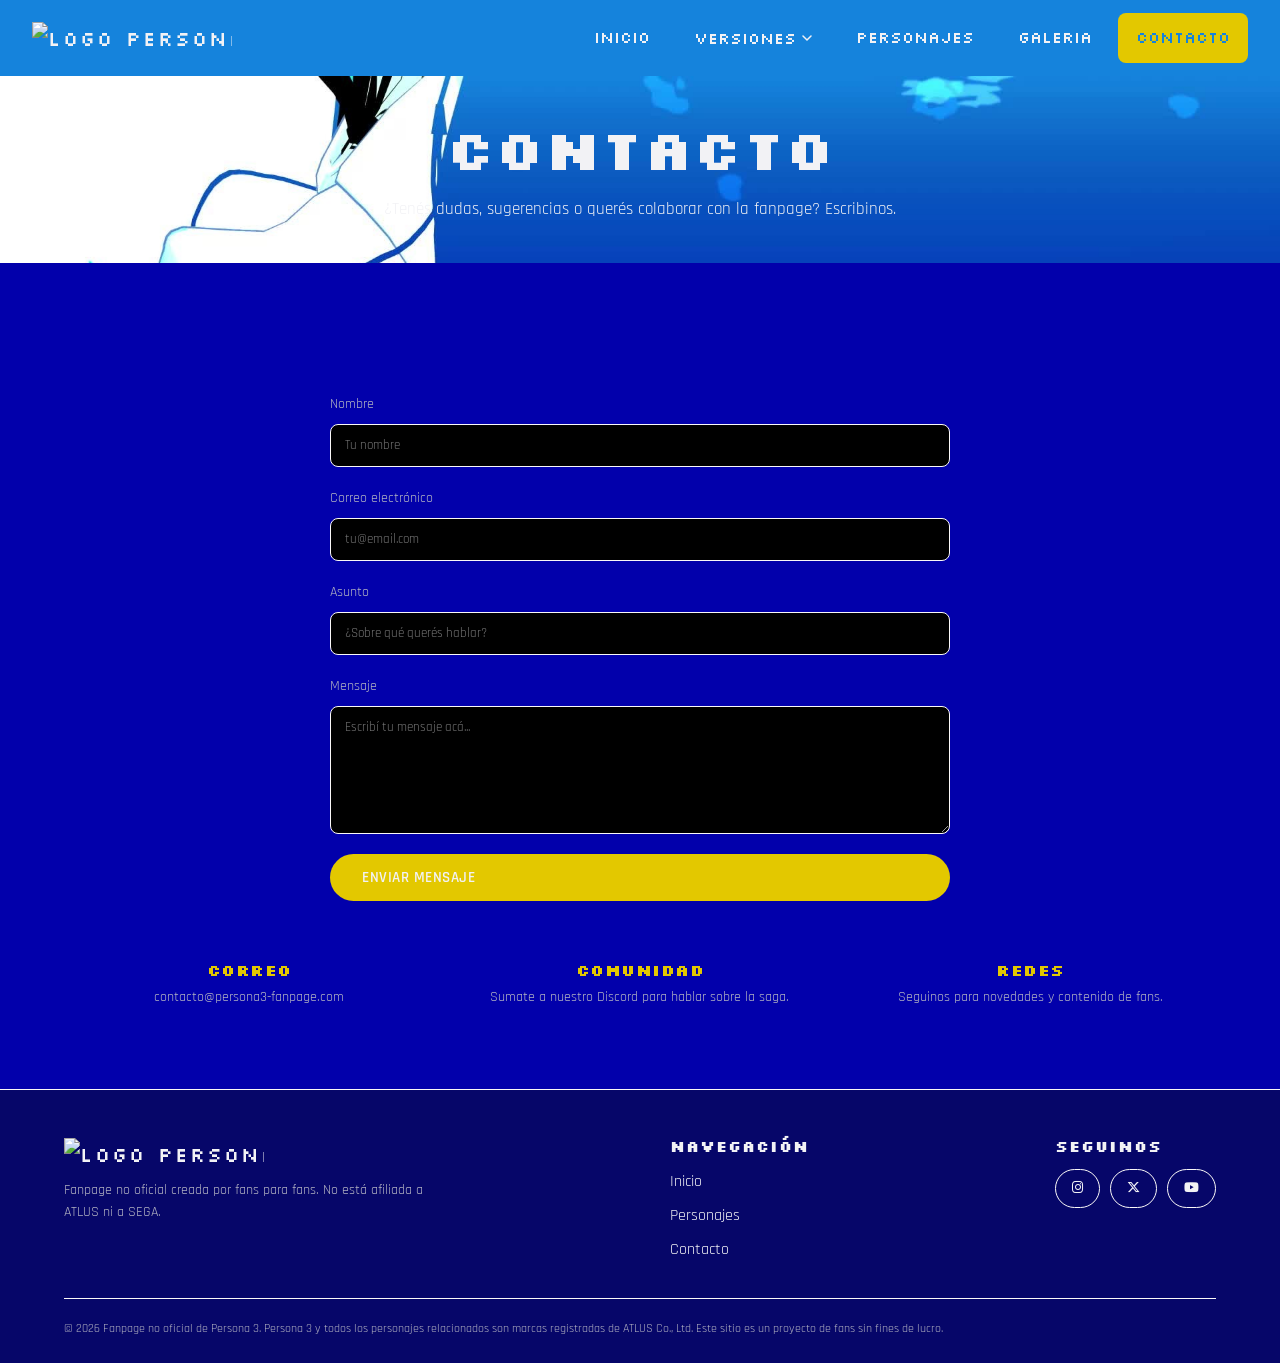
==== contacto.html @ 81805123 "Add files via upload" ====
<!DOCTYPE html>
<html lang="es">
<head>
  <meta charset="UTF-8" />
  <meta name="viewport" content="width=device-width, initial-scale=1.0" />
  <title>Contacto | Persona 3</title>
  <meta name="description" content="Ponete en contacto con el equipo de esta fanpage de Persona 3." />

  <link rel="preconnect" href="https://fonts.googleapis.com">
<link rel="preconnect" href="https://fonts.gstatic.com" crossorigin>
<link href="https://fonts.googleapis.com/css2?family=Silkscreen:wght@400;700&display=swap" rel="stylesheet">

<link rel="preconnect" href="https://fonts.googleapis.com">
<link rel="preconnect" href="https://fonts.gstatic.com" crossorigin>
<link href="https://fonts.googleapis.com/css2?family=Rajdhani:wght@300;400;500;600;700&family=Roboto:ital,wght@0,217;1,217&display=swap" rel="stylesheet">

<link rel="stylesheet" href="https://cdnjs.cloudflare.com/ajax/libs/font-awesome/6.5.1/css/all.min.css">

  <link rel="stylesheet" href="css/style.css" />
</head>
<body>

  <!-- ======================= HEADER ======================= -->
  <header class="site-header">
    <div class="contenedor header-inner">
      <a href="index.html" class="logo"><img src="CSS/img/P3LOGO-header.webp" alt="Logo Persona 3" class="header-logo"></a>

      <nav class="main-nav" id="main-nav">
        <ul>
          <li><a href="index.html" class="nav-link">Inicio</a></li>
          <li class="nav-item--dropdown">
            <button class="dropdown-toggle" aria-expanded="false" aria-controls="menu-versiones">
              Versiones
              <svg class="chevron" viewBox="0 0 10 6" fill="none" xmlns="http://www.w3.org/2000/svg">
                <path d="M1 1L5 5L9 1" stroke="currentColor" stroke-width="1.5" stroke-linecap="round" />
              </svg>
            </button>
            <ul class="dropdown-menu" id="menu-versiones">
              <li><a href="versiones/persona-3.html">Persona 3</a></li>
              <li><a href="versiones/persona-3-fes.html">Persona 3 FES</a></li>
              <li><a href="versiones/persona-3-portable.html">Persona 3 Portable</a></li>
              <li><a href="versiones/persona-3-reload.html">Persona 3 Reload</a></li>
            </ul>
          </li>
          <li><a href="personajes.html" class="nav-link">Personajes</a></li>
          <li><a href="galeria.html" class="nav-link">Galeria</a></li>
          <li><a href="contacto.html" class="nav-link activo">Contacto</a></li>
        </ul>
      </nav>

      <button class="menu-toggle" id="menu-toggle" aria-label="Abrir menú" aria-expanded="false">
        <span></span><span></span><span></span>
      </button>
    </div>
  </header>

  <main>
    <!-- ======================= HERO CHICO ======================= -->
    <section class="hero hero--chica">
      <div class="hero-contenido">
        <h1 class="hero-logo" style="font-size: clamp(2rem, 6vw, 3.5rem);">CONTACTO</h1>
        <p class="hero-tagline">¿Tenés dudas, sugerencias o querés colaborar con la fanpage? Escribinos.</p>
      </div>
    </section>

    <!-- ======================= FORMULARIO ======================= -->
    <section class="seccion">
      <div class="contenedor">

        <!--
          Este formulario todavía no envía datos a ningún servidor.
          Para que funcione, agregá un atributo "action" con la URL
          de tu backend o de un servicio como Formspree, y el
          atributo "method" (por ejemplo method="POST").
        -->
        <form class="formulario-contacto" action="#" method="POST">
          <div class="campo">
            <label for="nombre">Nombre</label>
            <input type="text" id="nombre" name="nombre" placeholder="Tu nombre" required />
          </div>

          <div class="campo">
            <label for="email">Correo electrónico</label>
            <input type="email" id="email" name="email" placeholder="tu@email.com" required />
          </div>

          <div class="campo">
            <label for="asunto">Asunto</label>
            <input type="text" id="asunto" name="asunto" placeholder="¿Sobre qué querés hablar?" />
          </div>

          <div class="campo">
            <label for="mensaje">Mensaje</label>
            <textarea id="mensaje" name="mensaje" rows="6" placeholder="Escribí tu mensaje acá..." required></textarea>
          </div>

          <button type="submit" class="boton boton--dorado">Enviar mensaje</button>
        </form>

        <!-- Info de contacto adicional -->
        <div class="info-contacto">
          <div class="item">
            <h4>Correo</h4>
            <p>contacto@persona3-fanpage.com</p>
          </div>
          <div class="item">
            <h4>Comunidad</h4>
            <p>Sumate a nuestro Discord para hablar sobre la saga.</p>
          </div>
          <div class="item">
            <h4>Redes</h4>
            <p>Seguinos para novedades y contenido de fans.</p>
          </div>
        </div>

      </div>
    </section>
  </main>

  <!-- ======================= FOOTER ======================= -->
 <footer class="site-footer">
    <div class="contenedor">
      <div class="footer-top">
        <div class="footer-marca">
          <a href="index.html" class="logo"><img src="CSS/img/P3LOGO-header.webp" alt="Logo Persona 3" class="header-logo"></a>
          <p>
            Fanpage no oficial creada por fans para fans. No está afiliada
            a ATLUS ni a SEGA.
          </p>
        </div>

        <div class="footer-links">
          <h4>Navegación</h4>
          <ul>
            <li><a href="index.html">Inicio</a></li>
            <li><a href="personajes.html">Personajes</a></li>
            <li><a href="contacto.html">Contacto</a></li>
          </ul>
        </div>

        <div class="footer-redes">
          <h4>Seguinos</h4>
          <!-- Logos de redes: reemplazar los textos por íconos/logos reales -->
          <div class="redes-lista">
            <a href="https://www.instagram.com/atlus_west/?hl=es" target="_blank" aria-label="Instagram"><i class="fa-brands fa-instagram"></i></a>
            <a href="https://x.com/Atlus_West" target="_blank" aria-label="X (Twitter)"><i class="fa-brands fa-x-twitter"></i></a>
            <a href="https://www.youtube.com/atlus" target="_blank" aria-label="YouTube"><i class="fa-brands fa-youtube"></i></a>
          </div>
        </div>
      </div>

      <p class="footer-legales">
        © 2026 Fanpage no oficial de Persona 3. Persona 3 y todos los
        personajes relacionados son marcas registradas de ATLUS Co., Ltd.
        Este sitio es un proyecto de fans sin fines de lucro.
      </p>
    </div>
  </footer>

  <script src="js/main.js"></script>
</body>
</html>
---- css/style.css ----
/* ============================================================
   PERSONA 3 - FANPAGE
   Hoja de estilos principal
   ------------------------------------------------------------
   Paleta de marca (tomada de los wireframes / normas del CEO):
   - Azul noche  -> fondo del header y detalles oscuros
   - Azul cielo  -> acentos, links activos
   - Dorado      -> color insignia de la saga (Velvet Room / Luna llena)
   ============================================================ */
 
/* ---------- 1. Variables globales (tokens de marca) ---------- */
:root {
  /* Colores de marca */
  --color-azul-noche: #060669;
  --color-azul: #1ba1e2;
  --color-dorado: #e3c800;
  --color-dorado-oscuro: #b09500;
 
  /* Colores base del sitio */
  --color-fondo: #0200ab;
  --color-fondo-alt: #060669;
  --color-superficie: #000000;
  --color-borde: #faf8f8;
  --color-header: #1583dc;
 
  /* Textos */
  --color-texto: #f2f2f5;
  --color-texto-tenue: #b3b3c2;
 
  /* Tipografía */
  --fuente-titulos: 'Silkscreen', sans-serif;
  --fuente-texto: 'Rajdhani', sans-serif;
 
  /* Layout */
  /* Antes era un valor fijo (1080px), así que en pantallas grandes (1080p, 4K, etc.)
     el contenido quedaba centrado con muchísimo espacio vacío a los costados.
     Ahora es fluido: crece con el viewport hasta un techo generoso, y en
     pantallas chicas ocupa prácticamente todo el ancho disponible. */
  --ancho-maximo: min(95vw, 1600px);
  --radio-borde: 5px;
  --transicion: 0.25s ease;
  --sombra: 0 10px 30px rgba(0, 0, 0, 0.45);
 
  /* Ancho fijo de la columna celeste en .detalle-version / .detalle-personajes.
     La columna dorada es "1fr" (ocupa lo que sobra), así que tocando SOLO
     este valor, la dorada se reacomoda sola del otro lado. */
  --ancho-panel-lateral: 380px;
 
  /* Alto del header, usado para separar el contenido */
  --alto-header: 76px;
}
 
/* ---------- 2. Reset básico ---------- */
* {
  margin: 0;
  padding: 0;
  box-sizing: border-box;
}
 
html {
  scroll-behavior: smooth;
}
 
body {
  background-color: var(--color-fondo);
  color: var(--color-texto);
  font-family: var(--fuente-texto);
  line-height: 1.6;
  padding-top: var(--alto-header); /* deja espacio para el header fijo */
  overflow-x: hidden;
}
 
img {
  max-width: 100%;
  display: block;
}
 
a {
  color: inherit;
  text-decoration: none;
}
 
ul {
  list-style: none;
}
 
button {
  font-family: inherit;
  cursor: pointer;
  border: none;
  background: none;
  color: inherit;
}
 
h1, h2, h3, h4 {
  font-family: var(--fuente-titulos);
  letter-spacing: 0.5px;
  line-height: 1.15;
}
 
.contenedor {
  width: 100%;
  max-width: var(--ancho-maximo);
  margin: 0 auto;
  /* Padding lateral chico y apenas creciente, solo para que el texto no
     pegue contra el borde en mobile; el ancho lo maneja --ancho-maximo */
  padding: 0 clamp(12px, 2.5vw, 32px);
}
 
/* Título dorado reutilizable para encabezados de sección */
.titulo-seccion {
  font-size: clamp(1.8rem, 4vw, 100%);
  font-weight: 100;
  color: var(--color-dorado);
  text-transform: uppercase;
  text-align: center;
  margin-bottom: 12px;
}
 
.subtitulo-seccion {
  text-align: center;
  font-family: var(--fuente-texto);
  color: var(--color-texto-tenue);
  max-width: 620px;
  margin: 0 auto 48px;
}
 
.seccion {
  padding: 80px 0;
}
 
.seccion--alterna {
  background-color: var();
}
 
/* Botones */
.boton {
  display: inline-flex;
  align-items: center;
  gap: 8px;
  padding: 14px 32px;
  border-radius: 999px;
  font-weight: 600;
  font-size: 0.95rem;
  text-transform: uppercase;
  letter-spacing: 0.5px;
  transition: transform var(--transicion), box-shadow var(--transicion);
}
 
.boton--dorado {
  background-color: var(--color-dorado);
}
 
.boton--contorno {
 
  color: var(--color-texto);
}
 
.boton:hover {
  transform: scale(1.10);
 
}
 
/* ============================================================
   3. HEADER / NAVEGACIÓN
   ============================================================ */
.site-header {
  position: fixed;
  top: 0;
  left: 0;
  width: 100%;
  height: var(--alto-header);
  z-index: 1000;
  background-color: var(--color-header);
}
 
.header-inner {
  font-family: var(--fuente-titulos);
  height: 100%;
  display: flex;
  align-items: center;
  justify-content: space-between;
  max-width: 100%;
}
 
.logo{
  width: 200PX;
  min-width: 0; /* evita que la imagen del logo desborde el header flex */
  flex-shrink: 0;
}
 
 
.logo {
  font-family: var(--fuente-titulos);
  font-size: 20px;
  letter-spacing: 2px;
  color: var(--color-texto);
  white-space: nowrap;
}
 
/* La imagen del logo (header y footer) no tenía ningún tamaño propio:
   sin esto, el navegador la muestra a su tamaño real (mucho más ancha
   que 200px) y desborda la página en mobile. */
.header-logo {
  display: block;
  width: 100%;
  height: auto;
  max-height: calc(var(--alto-header) - 20px);
}
 
.logo span {
  color: var(--color-dorado);
}
 
/* --- Menú de navegación --- */
.main-nav {
  display: flex;
}
 
.main-nav > ul {
  display: flex;
  align-items: center;
  gap: 8px;
}
 
.nav-link {
  display: block;
  padding: 12px 18px;
  font-weight: 500;
  border-radius: 8px;
  transition: color var(--transicion), background var(--transicion);
}
 
.nav-link:hover,
.nav-link.activo {
  color: var(--color-dorado);
}
 
.nav-link.activo {
  background: var(--color-dorado);
  color: var(--color-header);
}
 
/* --- Dropdown "Versiones" --- */
.nav-item--dropdown {
  position: relative;
}
 
.dropdown-toggle {
  display: flex;
  align-items: center;
  gap: 6px;
  padding: 12px 18px;
  font-weight: 500;
  font-size: 1rem;
  border-radius: 8px;
  transition: color var(--transicion);
}
 
.dropdown-toggle:hover {
  color: var(--color-dorado);
}
 
.dropdown-toggle .chevron {
  width: 10px;
  height: 10px;
  transition: transform var(--transicion);
}
 
 
.nav-item--dropdown.abierto .dropdown-toggle .chevron {
  transform: rotate(180deg);
}
 
.dropdown-menu {
  position: absolute;
  top: calc(100% + 10px);
  left: 0;
  min-width: 290px;
  background-color: var(--color-header);
  border: 1px solid var(--color-borde);
  border-radius: var(--radio-borde);
  box-shadow: var(--sombra);
  padding: 8px;
 
  /* Oculto por defecto */
  opacity: 0;
  visibility: hidden;
  transform: translateY(-8px);
  transition: opacity var(--transicion), transform var(--transicion), visibility var(--transicion);
}
 
.nav-item--dropdown.abierto .dropdown-menu {
  opacity: 1;
  visibility: visible;
  transform: translateY(0);
}
 
.dropdown-menu li a {
  display: block;
  padding: 10px 14px;
  border-radius: 8px;
  font-size: 0.95rem;
  color: var(--color-texto);
  transition: background var(--transicion), color var(--transicion);
}
 
.dropdown-menu li a:hover {
  background: var(--color-dorado);
  color: var(--color-azul);
}
 
/* 2. Estado al pasar el cursor (Hover) */
.nav-item--dropdown:hover .dropdown-menu {
  opacity: 1;
  visibility: visible;
  transform: translateY(0);
}
 
.nav-item--dropdown:hover .chevron {
  transform: rotate(180deg);
}
 
/* --- Botón hamburguesa (mobile) --- */
.menu-toggle {
  display: none;
  flex-direction: column;
  gap: 5px;
  padding: 8px;
}
 
.menu-toggle span {
  width: 26px;
  height: 2px;
  background: var(--color-texto);
  transition: transform var(--transicion), opacity var(--transicion);
}
 
.menu-toggle.abierto span:nth-child(1) {
  transform: translateY(7px) rotate(45deg);
}
.menu-toggle.abierto span:nth-child(2) {
  opacity: 0;
}
.menu-toggle.abierto span:nth-child(3) {
  transform: translateY(-7px) rotate(-45deg);
}
 
/* ============================================================
   4. HERO (banner principal con imagen de fondo)
   ============================================================ */
.hero {
  position: relative;
  min-height: 75vh;
  display: flex;
  align-items: center;
  justify-content: center;
  text-align: center;
  overflow: hidden;
  background-image: url("img/heroo.jpg");
  background-repeat: no-repeat;
  background-size:cover;
  margin-bottom: 50PX;
}
 
/* Textura sutil para simular una imagen de fondo sin usar ninguna imagen real */
.hero::before {
  content: "";
  position: absolute;
  inset: 0;
  
}.hero-contenido { display: flex; flex-direction: column; align-items: center; gap: 1rem; }
.hero-logo { max-width: min(420px, 80vw); margin: 0 auto; }
.hero-tagline {
  max-width: 560px;
  color: var(--texto-tenue);
  font-size: 1.05rem;
}
 
.hero-contenido {
  position: relative;
  z-index: 1;
  padding: 40px 20px;
}
 
.hero-logo {
  max-width: 500px; /* Cambia este valor para aumentar o reducir el tamaño */
  width: 100%;       /* Permite que sea adaptable en pantallas pequeñas */
  height: auto;      /* Conserva la proporción de la imagen sin deformarla */
  display: block;
  margin: 0 auto;
}
 
.hero-logo-p3{
  max-width: 500px; /* Cambia este valor para aumentar o reducir el tamaño */
  width: 100%;       /* Permite que sea adaptable en pantallas pequeñas */
  height: auto;      /* Conserva la proporción de la imagen sin deformarla */
  display: block;
  margin: 0 auto;
}
 
.hero-logo-portable{
  max-width: 500px; /* Cambia este valor para aumentar o reducir el tamaño */
  width: 100%;       /* Permite que sea adaptable en pantallas pequeñas */
  height: auto;      /* Conserva la proporción de la imagen sin deformarla */
  display: block;
  margin: 0 auto;
}
 
.hero-logo-reload{
  max-width: 350px; /* Cambia este valor para aumentar o reducir el tamaño */
  width: 100%;       /* Permite que sea adaptable en pantallas pequeñas */
  height: auto;      /* Conserva la proporción de la imagen sin deformarla */
  display: block;
  margin: 0 auto;
}
 
.hero--chica {
  min-height: 0vh;
}
 
/* ============================================================
   5. SECCIÓN DE BIENVENIDA (índice) - imagen + texto + collage
   ============================================================ */
/* Layout Principal (Texto a la izquierda, Imágenes a la derecha) */
/*Para que las dos filas (Texto-Galería y Galería-Texto) mantengan dimensiones idénticas en ambas columnas sin importar la posición, el problema principal radica en el alineamiento vertical (align-items: center) y en el comportamiento del grid cuando los elementos cambian de orden.   Para solucionarlo, debes establecer que ambas columnas ocupen el mismo ancho en escritorio (1fr 1fr), igualar la altura de las cajas y forzar a que cada grilla de imágenes mantenga la misma proporción fija.1. CSS AjustadoAplica estos ajustes en tu archivo CSS:CSS/* Layout Principal */
p{
  font-size: 20px;
}
.tituloindex{
  font-size: 60px;
  color: var(--color-azul);
}
.mosaico-layout {
  display: grid;
  grid-template-columns: 1fr;
  gap: 50px 40px; /* Separación vertical entre bloques y horizontal entre columnas */
  align-items: stretch; /* Estira las cajas para que tengan exactamente la misma altura */
  margin-top: 50px;
  margin-bottom: 50px;
}
 
/* Hasta 1023px el layout es de una sola columna (ver abajo), así que
   el orden del DOM es el orden visual. En el HTML el orden es
   texto1, imágenes1, imágenes2, texto2 (así arma el zigzag de
   escritorio con el auto-placement de la grilla), pero en columna
   eso deja los dos bloques de imágenes juntos, lejos de "texto2".
   Acá se reordena para que cada imagen quede debajo de su propio
   texto: texto1, imágenes1, texto2, imágenes2. */
@media (max-width: 1023px) {
  .mosaico-layout > div:nth-child(1) { order: 1; }
  .mosaico-layout > div:nth-child(2) { order: 2; }
  .mosaico-layout > div:nth-child(3) { order: 4; }
  .mosaico-layout > div:nth-child(4) { order: 3; }
}
 
/* En monitores de escritorio ambas columnas deben medir exactamente lo mismo (1fr 1fr) */
@media (min-width: 1024px) {
  .mosaico-layout {
    grid-template-columns: 1fr 1fr;
  }
}
 
/* Bloque de Texto */
.bloque-texto {
  background-color: var(--color-header);
  padding: 2.5rem;
  border-radius: var(--radio-borde);
  display: flex;
  flex-direction: column;
  justify-content: center; /* Centra el contenido internamente si sobra espacio vertical */
  height: 100%;            /* Iguala la altura al contenedor hermano */
  box-sizing: border-box;
  
}
 
.bloque-texto h3 {
  font-family: var(--fuente-titulos);
  color: var(--color-texto);
  margin-bottom: 1.5rem;
  font-size: 1.4rem;
}
p{
  font-size: 20px;
  font-weight: 400;
}
 
/* Disposición Uniforme para las Grillas de Imágenes */
.mosaico-imagenes {
  display: grid;
  grid-template-columns: repeat(2, 1fr);
  gap: 30px;
  align-content: auto; /* Mantiene la grilla de fotos compacta y alineada */
  width: 100%;
}
 
.marco-offset {
  position: relative;
  border-radius: var(--radio-borde);
  width: 100%;
}
 
/* Pseudo-elemento dorado detrás de la imagen */
.marco-offset::before {
  content: "";
  position: absolute;
  inset: 0;
  background: var(--color-dorado);
  border-radius: 5px;
  transform: translate(14px, 14px);
  transition: transform var(--transicion, 0.3s ease-in-out);
  z-index: 0;
}
 
.marco-offset img {
  position: relative;
  z-index: 1;
  width: 100%;
  height: 100%;
  aspect-ratio: 16 / 9; /* Asegura proporción constante en todas las imágenes */
  object-fit: cover;
  border-radius: 5px;
  display: block;
  transition: transform var(--transicion, 0.3s ease-in-out);
}
 
/* Posicionamiento de la 3ra imagen en el mosaico */
@media (min-width: 480px) {
  .marco-offset.imagen-desplazada {
    grid-column: 2;
    grid-row: 1 / span 2;
    align-self: center;
  }
}
 
/* Posicionamiento invertido: Foto alta a la izquierda (Columna 1) */
@media (min-width: 480px) {
  .marco-offset.imagen-desplazada-izquierda {
    grid-column: 1;          /* Forzada a la columna izquierda */
    grid-row: 1 / span 2;     /* Ocupa las 2 filas completas */
    align-self: center;
  }
}
 
/* Animaciones Hover */
.marco-offset:hover::before {
  transform: translate(0, 0);
}
 
.marco-offset:hover img {
  transform: scale(1.05);
}
/* ============================================================
   6. TARJETAS DE VERSIONES (usadas en index y en /versiones)
   ============================================================ */
.grid-versiones {
  display: grid;
  gap: 28px;
  grid-template-columns: repeat(auto-fit, minmax(240px, 1fr));
}
 
.tarjeta-version {
  background: var(--color-header);
 
  border-radius: var(--radio-borde);
  padding: 28px 24px;
  text-align: center;
  transition: transform var(--transicion), border-color var(--transicion);
}
 
.tarjeta-version:hover {
  transform: translateY(-8px);
  border-color: var(--color-dorado  );
}


 
.tarjeta-version h3 {
  color: var(--color-dorado);
  font-size: 1.2rem;
  margin-bottom: 8px;
}
 
.tarjeta-version p{
  font-size: 18px;
  padding: 15px;
  font-weight: 400;
  
}
 
.boton--contorno{
  background-color: var(--color-dorado);
}
 
/* ============================================================
   6.3. index personajes
   ============================================================ */
 
  .detalle-personajes {
  display: grid;
  gap: 28px;
  align-items:stretch; 
  margin-bottom: 40px;
  width: 100%;
}
 
@media (min-width: 1024px) {
  .detalle-personajes {
    display: grid;
    grid-template-columns: 1fr var(--ancho-panel-lateral);
    gap: 28px;
    align-items: stretch; /* Ambas cajas (amarilla y azul) tendrán exactamente la misma altura */
  }
}
 
 
 
 
/* Caja de texto con fondo amarillo/dorado */
.caja-texto-personajes {
  background: var(--color-dorado);
  border-radius: var(--radio-borde);
  padding: 35px;
  display: flex;
  flex-direction: column;
  justify-content: center; /* Centra el texto verticalmente dentro de la tarjeta */
}
 
 
.caja-texto-personajes .titulo-seccion {
  color: var(--color-fondo);
  text-align: top;
  text-align: left;
  margin-bottom: 20px;
  font-size: 40px;
  
}
 
.caja-texto-personajes p {
  color: rgb(0, 0, 0);
  margin-bottom: 0;
  font-size: 20px;
  font-weight: 400;
}
 
/* Columna de imagen + info técnica envuelta en borde amarillo */
.detalle-imagen-personajes {
  display: flex;
  flex-direction:column;
  justify-content: center;
  width: 100%;
  height: 100%;           /* Ocupa el alto del contenedor */
  min-height: min-content; /* Evita que el contenido se salga del fondo azul */
  padding: 20px;
  background: var(--color-header);    /* O tu variable de color azul */
  border-radius: 5px;
  box-sizing: border-box; /* Incluye el padding en el cálculo del tamaño */
}
 
.placeholder-img {
  display: flex;
  flex-direction: column;
  align-items: center; /* Centra horizontalmente la imagen y el botón */
  gap: 15px;           /* Espacio entre la imagen y el botón */
  width: 100%;
}
 
 
 
/* ============================================================
   6.5. DETALLE DE VERSIÓN (páginas /versiones/*.html)
   ============================================================ */
 
.hero_versiones{
  position: relative;
  min-height: 40vh;
  display: flex;
  align-items: center;
  justify-content: center;
  text-align: center;
  overflow: hidden;
  background-color: var(--color-header);
  /*background-image: linear-gradient(rgba(0, 0, 0, 0.5), rgba(0, 0, 0, 0.5)), url("img/p3fes-hero.jpg")*/;
  background-repeat: no-repeat;
  background-size: cover;
  background-position: center;
}
 
 
 
.detalle-version {
  display: grid;
  gap: 28px;
  align-items:stretch; 
  margin-bottom: 40px;
  width: 100%;
}
 
@media (min-width: 1024px) {
  .detalle-version {
    display: grid;
    grid-template-columns: 1fr var(--ancho-panel-lateral);
    gap: 28px;
    align-items: stretch; 
  }
}
 
 
 
 
/* Caja de texto con fondo amarillo/dorado */
.caja-texto-dorada {
  background: var(--color-dorado);
  border-radius: var(--radio-borde);
  padding: 35px;
  display: flex;
  flex-direction: column;
  justify-content: center;
   /* Centra el texto verticalmente dentro de la tarjeta */
}
 
 
.caja-texto-dorada .titulo-seccion {
  color: var(--color-fondo);
  text-align: top;
  text-align: left;
  margin-bottom: 20px;
  font-size: 40px;
  
}
 
.caja-texto-dorada p {
  color: rgb(0, 0, 0);
  margin-bottom: 0;
  font-size: 20px;
  font-weight: 400;   
}
 
/* Columna de imagen + info técnica envuelta en borde amarillo */
.detalle-imagen {
  display: flex;
  flex-direction: column;
  justify-content: space-between;
  width: 100%;
  height: 100%;           /* Ocupa el alto del contenedor */
  min-height: min-content; /* Evita que el contenido se salga del fondo azul */
  padding: 20px;
  background: var(--color-header);    /* O tu variable de color azul */
  border-radius: 5px;
  box-sizing: border-box; 
  padding-right: 20px;
  font-size: 14px;
}
 
.detalle-imagen p{
 
  font-size: 18px;
}
 
 
 
.detalle-imagen .placeholder-img {
  border: none;            /* Quita el borde punteado/discontinuo */
  background: transparent; /* Quita el fondo por defecto si lo hubiere */
  width: 100%;             /* Ocupa el contenedor de forma uniforme */
  min-height: auto;
  border-radius: 0;
}
 
.foto-P3 {
width: 100%;
  height: auto;           /* Permite que mantenga la proporción natural de la portada */
  max-height: 600px;      /* Establece un tope máximo de altura */
  object-fit: contain;     /* Mantiene la proporción sin recortar ni deformar */
 
  display: block;     
}
 
.foto-P3FES{
width: 100%;
  height: auto;           /* Permite que mantenga la proporción natural de la portada */
  max-height: 600px;      /* Establece un tope máximo de altura */
  object-fit: contain;     /* Mantiene la proporción sin recortar ni deformar */
 
  display: block;
}
 
.detalle-imagen .info-juego {
  display: flex;
  justify-content: space-around; 
  gap: 16px;
  margin-top: 0;
  text-align: center;
}
 
.info-juego .item h4 {
  margin-top: 20px;
  color: var(--color-dorado);
}
 
 
/* ================================== Galería de imágenes ====================================== */
.galeria-grid {
  display: grid;
  /* Establece un ancho mínimo real para las tarjetas (ej: 250px) */
  grid-template-columns: repeat(auto-fit, minmax(250px, 1fr));
  gap: 20px;
  margin-top: 40px;
}
 
/* Cada miniatura es un link posicionado, para poder ubicar
   el rectángulo dorado detrás con un pseudo-elemento */
.galeria-grid a {
  position: relative;
  display: block;
  border-radius: 5px;
}
 
/* Rectángulo dorado "offset": por defecto asoma abajo a la derecha */
.galeria-grid a::before {
  content: "";
  position: absolute;
  inset: 0;
  background: var(--color-dorado);
  border-radius: 5px;
  transform: translate(14px, 14px);
  transition: transform var(--transicion, 0.3s ease);
  z-index: 0;
}
 
/* Al hacer hover (o foco), el rectángulo se acomoda justo detrás de la imagen */
.galeria-grid a:hover::before,
.galeria-grid a:focus-visible::before,
.galeria-grid a.activo::before {
  transform: translate(0, 0);
}
 
.galeria-grid .placeholder-img {
  position: relative;
  z-index: 1;
  aspect-ratio: 16/9;
  min-height: 0;
  border-radius: 5px;
  cursor: pointer;
  overflow: hidden; /* Evita que la imagen se salga al redondear bordes */
  transition: transform var(--transicion, 0.3s ease), box-shadow var(--transicion, 0.3s ease);
}
 
/* Ajuste necesario para que las etiquetas <img> ocupen todo el espacio */
.galeria-grid .placeholder-img img {
  width: 100%;
  height: 100%;
  object-fit: cover; /* Mantiene la proporción de la imagen sin deformarla */
  display: block;
}
 
.galeria-grid a:hover .placeholder-img,
.galeria-grid a:focus-visible .placeholder-img {
  transform: translateY(-15px);
}
 
/* Visor grande: se abre en el flujo normal del documento (no es un modal
   flotante), así que al aparecer empuja hacia abajo lo que viene después */
.galeria-visor {
  margin-top: 28px;
  position: relative;
  background: var(--color-dorado);
  border-radius: 5px;
  padding: 20px;
  text-align: center;
  
}
 
.galeria-visor[hidden] {
  display: none;
}
 
/* Fila: flecha - foto - flecha */
.galeria-visor-cuerpo {
  display: flex;
  align-items: center; 
  justify-content: space-between; /* Empuja las flechas a los extremos izquierdo y derecho */
  width: 100%;                     /* Ocupa todo el ancho de la caja del visor */
  gap: 16px;
  position: relative;
}
/* Marco e Imagen se mantienen grandes tal como los tenías */
.galeria-visor-marco {
  position: relative;
  display: inline-block;
  max-width: 100%;
  min-width: 0;
  touch-action: pan-y; /* deja el swipe horizontal libre para JS, sin pelear con el scroll vertical */
}
 
.galeria-visor-marco::before {
  content: "";
  position: absolute;
  inset: 0;
  background: var(--color-dorado);
  border-radius: 6px;
  transform: translate(18px, 18px);
  transition: transform 0.45s ease;
  z-index: 0;
}
 
.galeria-visor.mostrando .galeria-visor-marco::before {
  transform: translate(0, 0);
}
 
.galeria-visor-img {
  position: relative;
  z-index: 1;
  display: block;
  max-width: 100%;
  max-height: 80vh;          /* Regresa a tu tamaño grande original */
  margin: 0 auto;
  border-radius: 6px;
  background: var(--color-dorado);
}
 
/* Flechas con posición estricta */
.galeria-visor-flecha {
  flex: 0 0 auto;
  align-self: center; /* Centrado vertical correcto */
  z-index: 2;         /* Asegura que queden visibles por encima del fondo */
}
 
.galeria-visor-cerrar {
  position: absolute;
  top: 10px;
  right: 10px;
  width: 34px;
  height: 34px;
  border-radius: 50%;
  background: var(--color-dorado);
  color: #ffffff;
  font-size: 1.1rem;
  line-height: 1;
  display: flex;
  align-items: center;
  justify-content: center;
  transition: transform var(--transicion);
  z-index: 2;
}
 
.galeria-visor-cerrar:hover {
  transform: scale(1.10);
  background-color: var(--color-header);
}
 
/* Botón para entrar/salir de pantalla completa a mano (al lado del
   botón de cerrar). En mobile no se muestra porque ya se entra
   directo a pantalla completa al abrir una foto. */
.galeria-visor-pantalla-completa {
  position: absolute;
  top: 10px;
  right: 54px;
  width: 34px;
  height: 34px;
  border-radius: 50%;
  background: var(--color-dorado);
  color: #ffffff;
  font-size: 0.95rem;
  line-height: 1;
  display: flex;
  align-items: center;
  justify-content: center;
  transition: transform var(--transicion), background-color var(--transicion);
  z-index: 2;
}
 
.galeria-visor-pantalla-completa:hover {
  transform: scale(1.10);
  background-color: var(--color-header);
}
 
/* Cuando el visor entra en pantalla completa (solo se pide en mobile,
   ver main.js): deja de ser la cajita dorada chica y pasa a ocupar
   toda la pantalla con fondo oscuro, como un visor de fotos real. */
.galeria-visor:fullscreen,
.galeria-visor:-webkit-full-screen {
  width: 100vw;
  height: 100vh;
  max-width: none;
  margin: 0;
  padding: 24px;
  display: flex;
  align-items: center;
  justify-content: center;
  background: #000000;
  border-radius: 0;
}

@media (max-width: 767px) {
  .galeria-visor:fullscreen .galeria-visor-flecha,
  .galeria-visor:-webkit-full-screen .galeria-visor-flecha,
  .galeria-visor:fullscreen .galeria-visor-pantalla-completa,
  .galeria-visor:-webkit-full-screen .galeria-visor-pantalla-completa {
    display: none !important;
  }
}

.galeria-visor:fullscreen .galeria-visor-cuerpo,
.galeria-visor:-webkit-full-screen .galeria-visor-cuerpo {
  height: 100%;
  flex-wrap: nowrap; /* en landscape ya hay ancho de sobra para las flechas al costado */
  justify-content: space-between;
}
 
.galeria-visor:fullscreen .galeria-visor-marco,
.galeria-visor:-webkit-full-screen .galeria-visor-marco {
  width: auto;
  max-height: 90vh;
}
 
.galeria-visor:fullscreen .galeria-visor-img,
.galeria-visor:-webkit-full-screen .galeria-visor-img {
  max-height: 90vh;
  width: auto;
}
 
@media (max-width: 767px) {
  /* En mobile no hay flechas: se navega deslizando el dedo
     (swipe) sobre la foto, ver main.js */
  .galeria-visor {
    padding: 12px;
  }
  .galeria-visor-cuerpo {
    justify-content: center;
  }
  .galeria-visor-marco {
    width: 100%;
  }
  .galeria-visor-flecha,
  .galeria-visor-pantalla-completa {
    display: none;
  }
}
 
/* ============================================================
   6.5. TRAILER (página versiones.html)
   ============================================================ */
 
.trailer {
  max-width: 1080px;           /* Ancho máximo deseado para el video */
  width: 100%;   
  height: 100%;             /* Ocupa el 100% en pantallas pequeñas */
  margin: 0 auto;             /* Centra el contenedor horizontalmente */
  aspect-ratio: 16/9; 
}
 
.trailer iframe {
  margin-top: 40px;
  width: 100%;
  height: 100%;
  border: none;
  display: block;
}
 
 
/* ============================================================
   7. CARRUSEL DE PERSONAJES (página personajes.html)
   ============================================================ */
 
.hero_personaje {
  position: relative;
  min-height: 40vh;
  display: flex;
  align-items: center;
  justify-content: center;
  text-align: center;
  overflow: hidden;
  background-color: var(--color-header);
 /* background-image: linear-gradient(rgba(0, 0, 0, 0.5), rgba(0, 0, 0, 0.5)), url("img/hero_personajes.jpg");*/
  background-repeat: no-repeat;
  background-size: cover;
  background-position: center;
}
 
.hero-titulo{
  font-family: var(--fuente-titulos);
  font-weight: 100;
  color: var(--color-texto);
  font-size: 300%;
}
 
.carrusel {
  margin-top: 40px;
 position: relative;
  display: flex;
  align-items: center;
  gap: 20px;
  width: 100%;
  /* Antes era un padding fijo de 150px de cada lado: en pantallas chicas
     desbordaba y en pantallas grandes dejaba demasiado espacio muerto.
     Ahora se achica en mobile y crece un poco en desktop, sin pasar de 96px. */
  padding: 0 clamp(16px, 6vw, 96px);
}
 
.carrusel-pista-wrapper {
  overflow: hidden;
  flex: 1;
}
 
.carrusel-pista {
  display: flex;
  transition: transform 0.4s ease-in-out;
  touch-action: pan-y; /* deja el swipe horizontal libre para JS */
}
 
.tarjeta-personaje {
  flex: 0 0 100%;
  padding: 10px;
  text-align: center;
}
 
 
 
@media (min-width: 768px) {
  .tarjeta-personaje {
    flex: 0 0 50%;
  }
}
 
@media (min-width: 1024px) {
  .tarjeta-personaje {
    flex: 0 0 33.33333%;
    max-width: 33.33333%;
    box-sizing: border-box;
  }
}
 
.avatar-personaje {
  position: relative;
  width: 150px;
  height: 150px;
  margin: 2rem auto 3.5rem; 
  /* 2rem ARRIBA (evita pisar el título) y 3.5rem ABAJO (evita pisar el texto) */
}
 
.avatar-personaje .anillo-externo {
  
  position:absolute;
  top: 60%;
  left: 50%;
  width: 150%;
  height: 150%;
  border-radius: 50%;
  background-color: var(--color-dorado);
  box-shadow: var(--sombra-dorada);
  transform: translate(-50%, -50%) translate(16px, -16px);
  transition: transform 0.7s cubic-bezier(0.4, 0, 0.2, 1), box-shadow 0.7s ease;
  z-index: 1;
 
}
 
.avatar-personaje .anillo-interno {
  position: absolute;
  top: 50%;
  left: 50%;
  width: 135%;
  height: 135%;
  transform: translate(-50%, -50%);
  border-radius: 50%;
  border: 2px solid var(--color-azul-noche);
  display: flex;
  align-items: center;
  justify-content: center;
  background-color: var(--color-header);
 
  z-index: 2;
  transition: transform 0.3s cubic-bezier(0.4, 0, 0.2, 1), box-shadow 0.7s ease;
  overflow: hidden;
}
 
 
 
.foto-protagonista{
width: 100%;
  height: 100%;
  object-fit: cover;
  object-position: 0% 0%;
}
 
.foto-yukari{
width: 100%;
  height: 100%;
  object-fit: cover;
  object-position: 50% 10%;
  transform: scale(1.02);
}
 
.foto-junpei{
width: 100%;
  height: 100%;
  object-fit: cover;
  object-position: 50% 0%;
  transform: scale(1.10);
}
 
.foto-mitsuru{
width: 100%;
  height: 100%;
  object-fit: cover;
  object-position: 40% 0%;
}
 
.foto-akihiko{
width: 100%;
  height: 100%;
  object-fit: cover;
  object-position: 40% 0%;
}
 
.foto-aigis{
width: 100%;
  height: 100%;
  object-fit: cover;
  object-position: 40% 0%;
}
 
.foto-ken{
width: 100%;
  height: 100%;
  object-fit: cover;
  object-position: 40% 0%;
}
 
.foto-koromaru{
width: 100%;
  height: 100%;
  object-fit: cover;
  object-position: 40% 0%;
}
 
.foto-fuuka{
width: 100%;
  height: 100%;
  object-fit: cover;
  object-position: 40% 0%;
}
 
.foto-shinji{
width: 100%;
  height: 100%;
  object-fit: cover;
  object-position: 40% 0%;
}
 
.tarjeta-personaje:hover .anillo-interno,
.tarjeta-personaje:focus-within .anillo-interno {
  transform: translate(-42%, -50%) scale(1.15);
  transition: transform 0.3s ease-in-out;
}
 
 
 
.tarjeta-personaje h3 {
  color: var(--color-texto);
  font-size: 1.2rem;
  margin-bottom: 4px;
}
 
.tarjeta-personaje .rol {
  display: inline-block;
  color: var(--color-dorado);
  font-size: 0.8rem;
  text-transform: uppercase;
  letter-spacing: 1px;
  margin-bottom: 10px;
}
 
.tarjeta-personaje p.descripcion {
  color: var(--color-texto-tenue);
  font-size: 16px;
  font-weight: 400;
  max-width: 300px;
  margin: 0 auto;
  text-align: justify;
}
 
.carrusel-flecha {
  flex: 0 0 auto;
  width: 48px;
  height: 48px;
  border-radius: 50%;
  border: 2px solid var(--color-header);
  display: flex;
  align-items: center;
  justify-content: center;
  font-size: 1.2rem;
  transition: background var(--transicion), transform var(--transicion);
}
 
.carrusel-flecha:hover {
  background: var(--color-header);
  transform: scale(1.08);
}
 
.carrusel-indicadores {
  display: flex;
  justify-content: center;
  gap: 8px;
  margin-top: 28px;
}
 
 
 
.carrusel-indicadores button {
  width: 10px;
  height: 10px;
  border-radius: 50%;
  background: var(--color-borde);
  transition: background var(--transicion);
}
 
.carrusel-indicadores button:hover {
  background-color:#e3c800;
}
 
.carrusel-indicadores button.activo {
  background: var(--color-dorado);
}
 
/* ============================================================
   8. FORMULARIO DE CONTACTO
   ============================================================ */
.formulario-contacto {
  max-width: 620px;
  margin: 0 auto;
  display: grid;
  gap: 20px;
}
 
.campo {
  display: flex;
  flex-direction: column;
  gap: 8px;
  text-align: left;
}
 
.campo label {
  font-size: 0.9rem;
  color: var(--color-texto-tenue);
}
 
.campo input,
.campo textarea {
  background: var(--color-superficie);
  border: 1px solid var(--color-borde);
  border-radius: 8px;
  padding: 12px 14px;
  color: var(--color-texto);
  font-family: inherit;
  transition: border-color var(--transicion);
}
 
.campo input:focus,
.campo textarea:focus {
  outline: none;
  border-color: var(--color-azul);
}
 
.info-contacto {
  display: grid;
  gap: 20px;
  margin-top: 60px;
  grid-template-columns: repeat(auto-fit, minmax(200px, 1fr));
  text-align: center;
}
 
.info-contacto .item h4 {
  color: var(--color-dorado);
  margin-bottom: 6px;
}
 
.info-contacto .item p {
  color: var(--color-texto-tenue);
  font-size: 0.9rem;
}
 
/* ============================================================
   9. FOOTER
   ============================================================ */
.site-footer {
  background: var(--color-fondo-alt);
  border-top: 1px solid var(--color-borde);
  padding: 48px 0 24px;
}
 
.footer-top {
  display: flex;
  flex-wrap: wrap;
  gap: 32px;
  justify-content: space-between;
  padding-bottom: 28px;
  border-bottom: 1px solid var(--color-borde);
  margin-bottom: 20px;
}
 
.footer-marca .logo {
  display: inline-block;
  margin-bottom: 10px;
}
 
.footer-marca p {
  color: var(--color-texto-tenue);
  font-size: 0.85rem;
  max-width: 360px;
}
 
.footer-redes h4,
.footer-links h4 {
  color: var(--color-texto);
  font-size: 0.95rem;
  margin-bottom: 14px;
  text-transform: uppercase;
  letter-spacing: 1px;
}
 
.footer-links ul li {
  margin-bottom: 8px;
}
 
.footer-links a:hover {
  color: var(--color-dorado);
}
 
.redes-lista {
  display: flex;
  gap: 10px;
  flex-wrap: wrap;
}
 
.redes-lista a {
  padding: 8px 16px;
  border: 1px solid var(--color-borde);
  border-radius: 999px;
  font-size: 0.82rem;
  transition: border-color var(--transicion), color var(--transicion);
}
 
.redes-lista a:hover {
  border-color: var(--color-header);
  color: var(--color-header);
}
 
.footer-legales {
  text-align: left;
  color: var(--color-texto-tenue);
  font-size: 0.78rem;
  line-height: 1.;
}
 
/* ============================================================
   10. RESPONSIVE - MENÚ MOBILE
   ============================================================ */
@media (max-width: 767px) {
  .menu-toggle {
    display: flex;
  }
 
  .main-nav {
    position: fixed;
    top: var(--alto-header);
    left: 0;
    width: 100%;
    height: calc(100vh - var(--alto-header));
    background: var(--color-fondo);
    flex-direction: column;
    padding: 24px;
    transform: translateX(-100%);
    transition: transform var(--transicion);
    overflow-y: auto;
  }
 
  .main-nav.abierto {
    transform: translateX(0);
  }
 
  .main-nav > ul {
    flex-direction: column;
    align-items: stretch;
    width: 100%;
    gap: 4px;
  }
 
  .nav-link {
    padding: 16px 12px;
    border-bottom: 1px solid var(--color-borde);
  }
 
  .dropdown-toggle {
    width: 100%;
    justify-content: space-between;
    padding: 16px 12px;
    border-bottom: 1px solid var(--color-borde);
  }
 
  /* En mobile el desplegable se comporta como acordeón, dentro del flujo */
  .dropdown-menu {
    position: static;
    opacity: 1;
    visibility: visible;
    transform: none;
    display: none;
    box-shadow: none;
    border: none;
    background: var(--color-fondo-alt);
    margin-bottom: 8px;
    min-width: 0; /* el min-width:290px de desktop desborda en teléfonos angostos */
    width: 100%;
  }
 
  .nav-item--dropdown.abierto .dropdown-menu {
    display: block;
  }
}
 
/* ============================================================
   11. UTILIDADES
   ============================================================ */
.texto-centrado {
  text-align: center;
}
 
.mt-grande {
  margin-top: 48px;
}
 
/* ============================================================
   12. RESPONSIVE - SISTEMA DE 4 BREAKPOINTS
   ------------------------------------------------------------
   480px  -> móviles grandes
   768px  -> tablets (mismo corte que el menú hamburguesa)
   1024px -> monitores chicos
   1400px -> monitores grandes
   Los breakpoints puntuales de cada componente (mosaico, carrusel,
   detalle de versión/personajes, visor de galería) ya están
   alineados a estos 4 valores más arriba, en su propia sección.
   Lo que sigue son ajustes que sólo hacían falta agregar.
   ============================================================ */
 
/* --- Hasta 767px (antes de "tablets"): un poco menos de aire
   vertical en las secciones y en las cajas de texto, para que en
   un teléfono no se sienta todo con tanto padding --- */
@media (max-width: 767px) {
  .seccion {
    padding: 48px 0;
  }
 
  .bloque-texto,
  .caja-texto-dorada,
  .caja-texto-personajes {
    padding: 1.5rem;
  }
}
 
@media (max-width: 767px) {
  /* En mobile las 3 imágenes del mosaico van en una sola columna,
     grandes, en vez de 2 columnas chicas */
  .mosaico-imagenes {
    grid-template-columns: 1fr;
    gap: 20px;
  }
  /* El desplazamiento (grid-column:2, span de 2 filas) solo tiene
     sentido con 2 columnas: en una sola columna, la 3ra imagen
     vuelve al orden normal, una debajo de la otra */
  .marco-offset.imagen-desplazada,
  .marco-offset.imagen-desplazada-izquierda {
    grid-column: auto;
    grid-row: auto;
  }
}
 
/* --- Hasta 479px (móviles chicos): el mosaico de 3 imágenes
   sigue siendo de 2 columnas (así se mantiene el diseño), pero
   con menos separación para que no coma tanto ancho --- */
@media (max-width: 479px) {
  .mosaico-imagenes {
    gap: 16px;
  }
}
 
/* --- Desde 1400px (monitores grandes): el carrusel de personajes
   suma una cuarta tarjeta visible, para aprovechar el ancho extra
   en vez de dejar 3 tarjetas más separadas dentro del mismo
   --ancho-maximo. El main.js tiene el mismo corte (1400px) para
   que la cantidad de "visibles" coincida con esto. --- */
@media (min-width: 1400px) {
  .tarjeta-personaje {
    flex: 0 0 25%;
    max-width: 25%;
  }
}
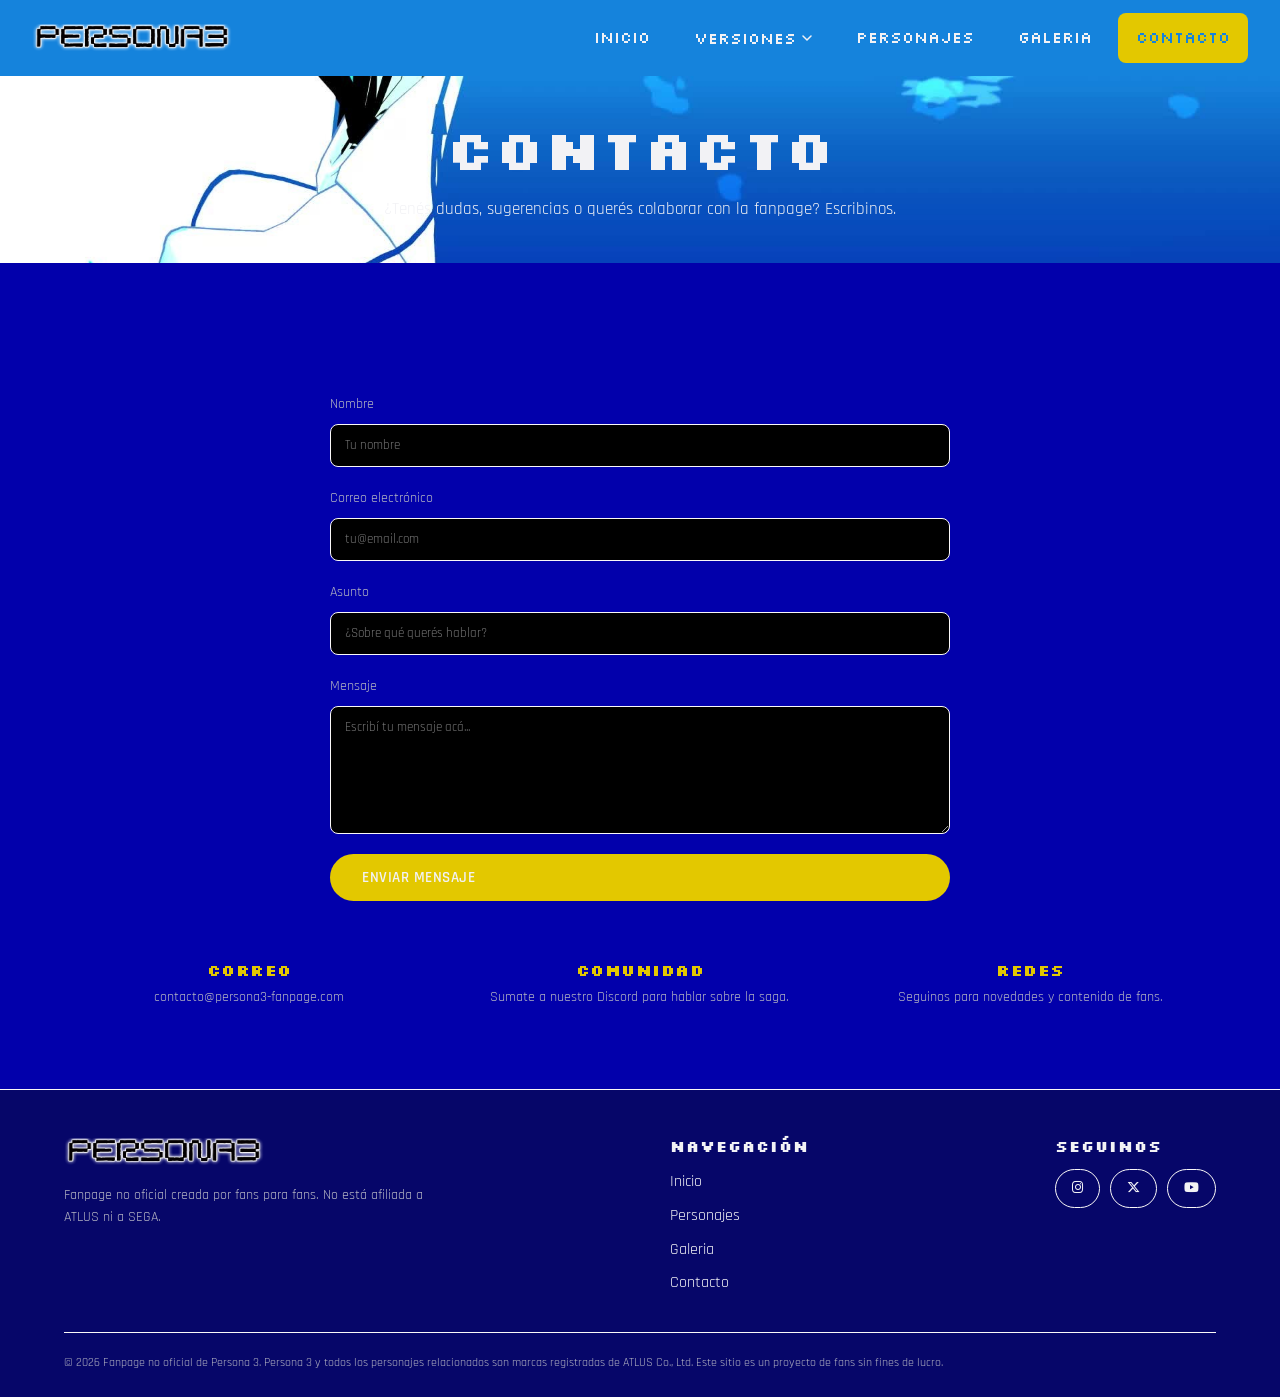
==== commit e78439ab: "Add files via upload" ====
--- a/contacto.html
+++ b/contacto.html
@@ -23,7 +23,7 @@
   <!-- ======================= HEADER ======================= -->
   <header class="site-header">
     <div class="contenedor header-inner">
-      <a href="index.html" class="logo"><img src="CSS/img/P3LOGO-header.webp" alt="Logo Persona 3" class="header-logo"></a>
+      <a href="index.html" class="logo"><img src="css/img/P3LOGO-header.webp" alt="Logo Persona 3" class="header-logo"></a>
 
       <nav class="main-nav" id="main-nav">
         <ul>
@@ -122,7 +122,7 @@
     <div class="contenedor">
       <div class="footer-top">
         <div class="footer-marca">
-          <a href="index.html" class="logo"><img src="CSS/img/P3LOGO-header.webp" alt="Logo Persona 3" class="header-logo"></a>
+          <a href="index.html" class="logo"><img src="css/img/P3LOGO-header.webp" alt="Logo Persona 3" class="header-logo"></a>
           <p>
             Fanpage no oficial creada por fans para fans. No está afiliada
             a ATLUS ni a SEGA.
@@ -134,6 +134,7 @@
           <ul>
             <li><a href="index.html">Inicio</a></li>
             <li><a href="personajes.html">Personajes</a></li>
+            <li><a href="galeria.html">Galeria</a></li>
             <li><a href="contacto.html">Contacto</a></li>
           </ul>
         </div>
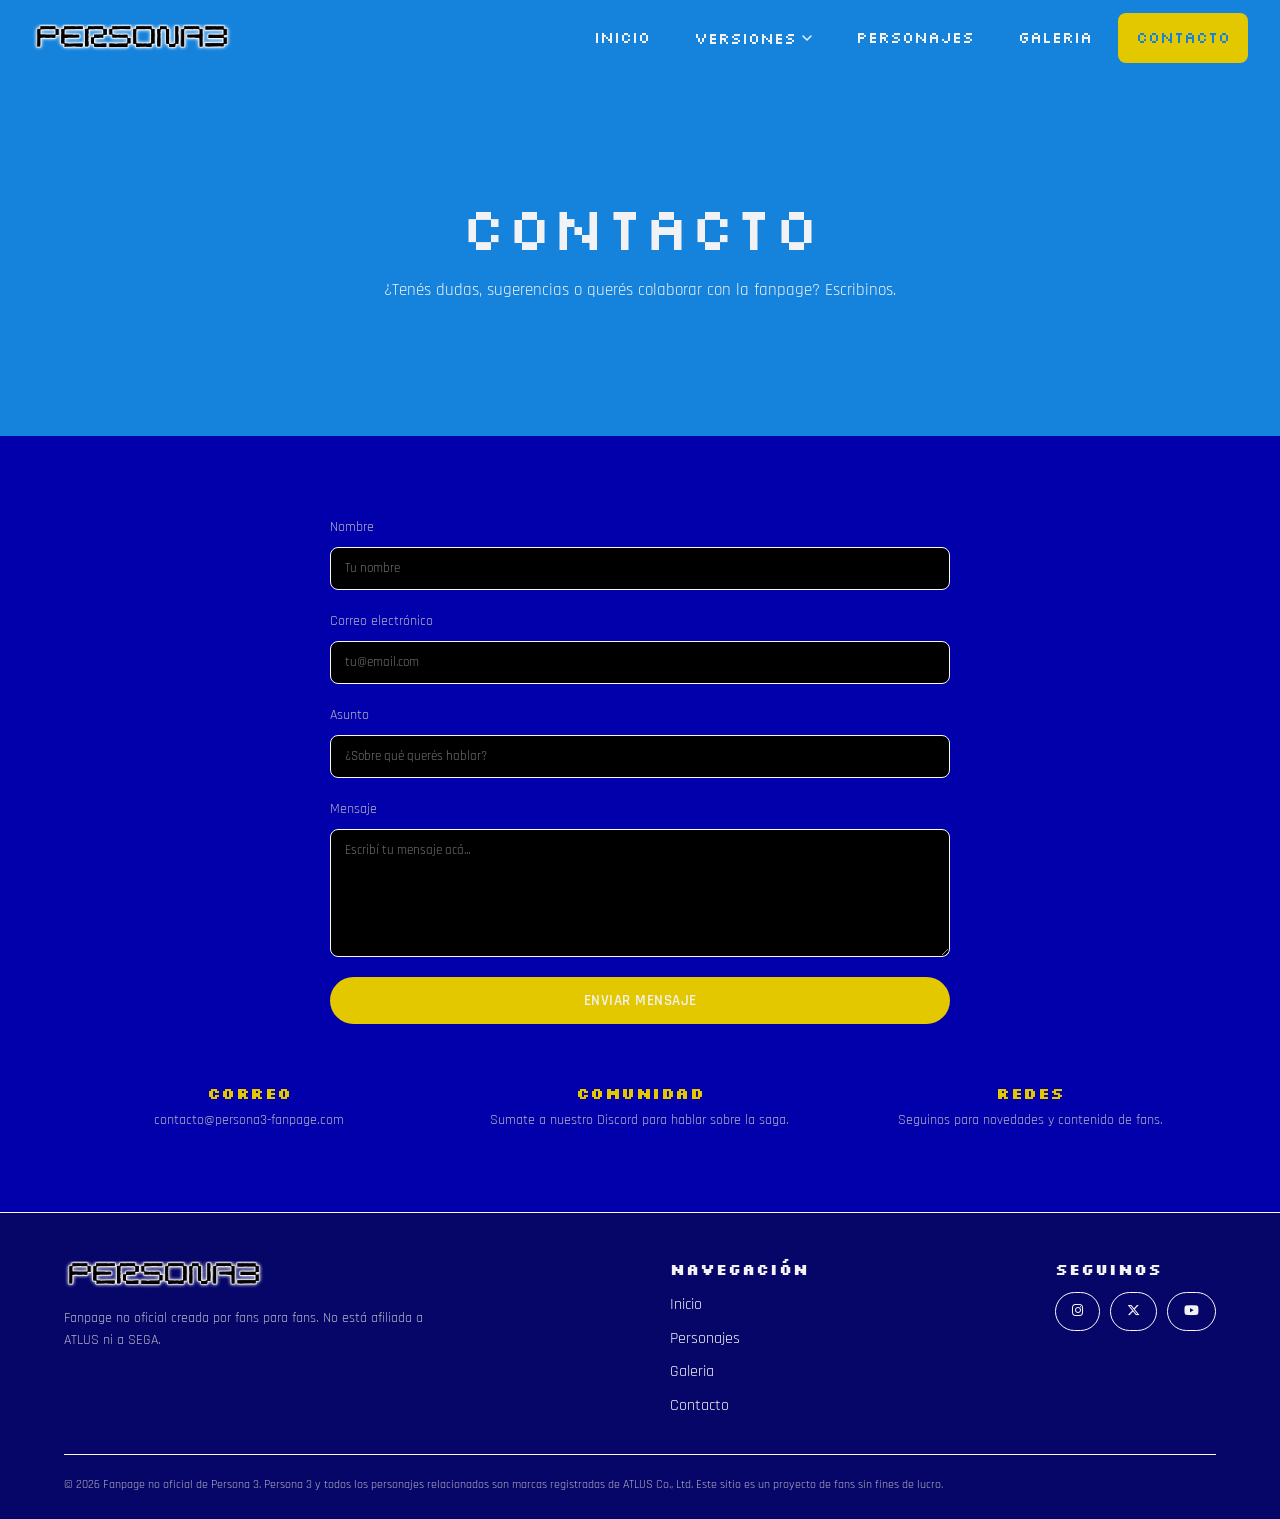
==== commit cb8a119b: "Add files via upload" ====
--- a/contacto.html
+++ b/contacto.html
@@ -56,13 +56,15 @@
 
   <main>
     <!-- ======================= HERO CHICO ======================= -->
-    <section class="hero hero--chica">
+    <section class="hero_personaje">
       <div class="hero-contenido">
-        <h1 class="hero-logo" style="font-size: clamp(2rem, 6vw, 3.5rem);">CONTACTO</h1>
+        <h1 class="hero-logo" style="font-size: clamp(1rem, 6vw, 60px); font-weight: 400;">CONTACTO</h1>
         <p class="hero-tagline">¿Tenés dudas, sugerencias o querés colaborar con la fanpage? Escribinos.</p>
+        <div style="margin-top: 1px;">
+        </div>
       </div>
+
     </section>
-
     <!-- ======================= FORMULARIO ======================= -->
     <section class="seccion">
       <div class="contenedor">
--- a/css/style.css
+++ b/css/style.css
@@ -1379,7 +1379,15 @@
   color: var(--color-texto-tenue);
   font-size: 0.9rem;
 }
- 
+
+.boton--dorado {
+  display: flex;
+  justify-content: center;
+  align-items: center;
+  text-align: center;
+  width: 100%; /* O el ancho que prefieras */
+}
+
 /* ============================================================
    9. FOOTER
    ============================================================ */
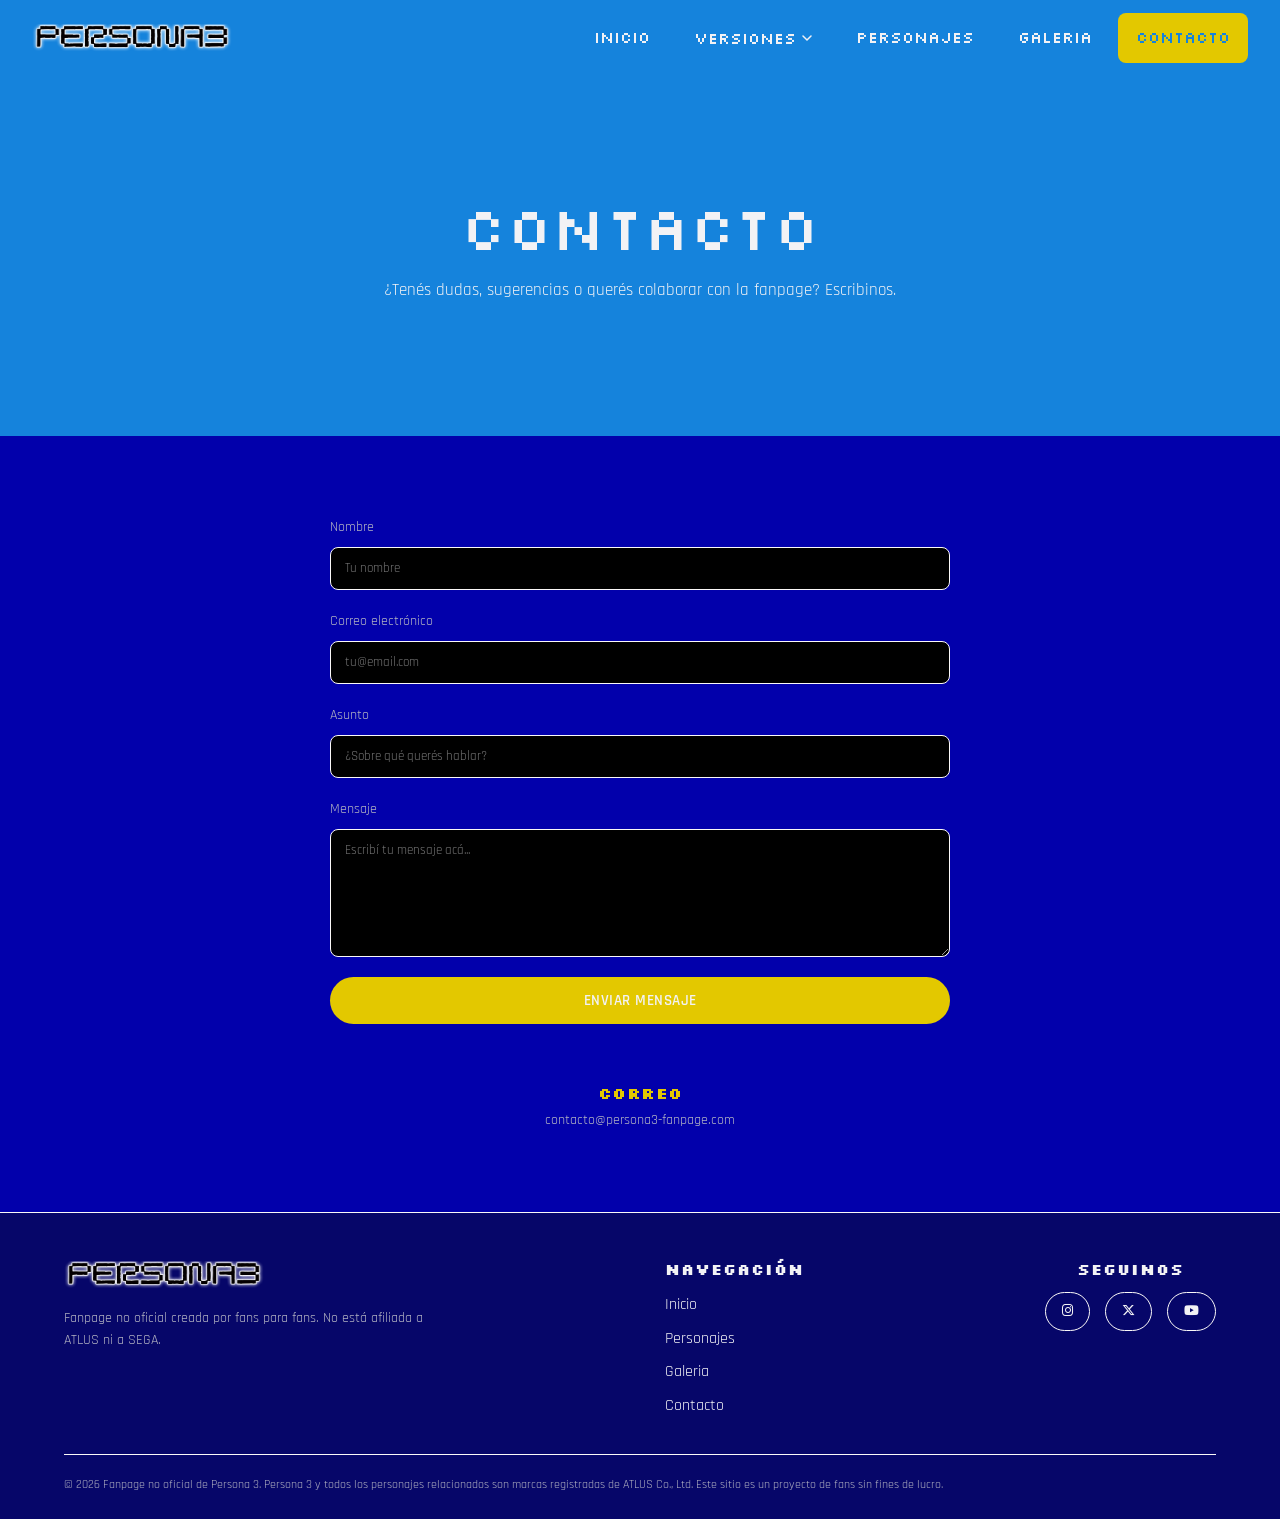
==== commit ec3b6021: "Add files via upload" ====
--- a/contacto.html
+++ b/contacto.html
@@ -65,60 +65,49 @@
       </div>
 
     </section>
-    <!-- ======================= FORMULARIO ======================= -->
-    <section class="seccion">
-      <div class="contenedor">
+<!-- ======================= FORMULARIO ======================= -->
+<section class="seccion">
+  <div class="contenedor">
 
-        <!--
-          Este formulario todavía no envía datos a ningún servidor.
-          Para que funcione, agregá un atributo "action" con la URL
-          de tu backend o de un servicio como Formspree, y el
-          atributo "method" (por ejemplo method="POST").
-        -->
-        <form class="formulario-contacto" action="#" method="POST">
-          <div class="campo">
-            <label for="nombre">Nombre</label>
-            <input type="text" id="nombre" name="nombre" placeholder="Tu nombre" required />
-          </div>
+    <!-- Formulario integrado con Formspree para envío de mails reales -->
+    <form class="formulario-contacto" action="https://formspree.io/f/xvkgrawa" method="POST">
+      <div class="campo">
+        <label for="nombre">Nombre</label>
+        <input type="text" id="nombre" name="nombre" placeholder="Tu nombre" required />
+      </div>
 
-          <div class="campo">
-            <label for="email">Correo electrónico</label>
-            <input type="email" id="email" name="email" placeholder="tu@email.com" required />
-          </div>
+      <div class="campo">
+        <label for="email">Correo electrónico</label>
+        <input type="email" id="email" name="email" placeholder="tu@email.com" required />
+      </div>
 
-          <div class="campo">
-            <label for="asunto">Asunto</label>
-            <input type="text" id="asunto" name="asunto" placeholder="¿Sobre qué querés hablar?" />
-          </div>
+      <div class="campo">
+        <label for="asunto">Asunto</label>
 
-          <div class="campo">
-            <label for="mensaje">Mensaje</label>
-            <textarea id="mensaje" name="mensaje" rows="6" placeholder="Escribí tu mensaje acá..." required></textarea>
-          </div>
+        <!-- Se usa _subject para que Formspree use esto como el asunto del mail recibido -->
+        <input type="text" id="asunto" name="_subject" placeholder="¿Sobre qué querés hablar?" />
+      </div>
 
-          <button type="submit" class="boton boton--dorado">Enviar mensaje</button>
-        </form>
+      <div class="campo">
+        <label for="mensaje">Mensaje</label>
+        <textarea id="mensaje" name="mensaje" rows="6" placeholder="Escribí tu mensaje acá..." required></textarea>
+      </div>
 
-        <!-- Info de contacto adicional -->
-        <div class="info-contacto">
-          <div class="item">
-            <h4>Correo</h4>
-            <p>contacto@persona3-fanpage.com</p>
-          </div>
-          <div class="item">
-            <h4>Comunidad</h4>
-            <p>Sumate a nuestro Discord para hablar sobre la saga.</p>
-          </div>
-          <div class="item">
-            <h4>Redes</h4>
-            <p>Seguinos para novedades y contenido de fans.</p>
-          </div>
-        </div>
+      <button type="submit" class="boton boton--dorado">Enviar mensaje</button>
+    </form>
 
+    <!-- Info de contacto adicional -->
+    <div class="info-contacto">
+      <div class="item">
+        <h4>Correo</h4>
+        <p>contacto@persona3-fanpage.com</p>
       </div>
-    </section>
-  </main>
+      
+      
+    </div>
 
+  </div>
+</section>
   <!-- ======================= FOOTER ======================= -->
  <footer class="site-footer">
     <div class="contenedor">
--- a/css/style.css
+++ b/css/style.css
@@ -1425,6 +1425,7 @@
   margin-bottom: 14px;
   text-transform: uppercase;
   letter-spacing: 1px;
+  
 }
  
 .footer-links ul li {
@@ -1435,10 +1436,18 @@
   color: var(--color-dorado);
 }
  
+.footer-redes {
+  display: flex;
+  flex-direction: column;
+  align-items: center;
+  text-align: center;
+}
+
 .redes-lista {
   display: flex;
-  gap: 10px;
-  flex-wrap: wrap;
+  justify-content: center;
+  align-items: center;
+  gap: 15px; /* Espacio entre los iconos */
 }
  
 .redes-lista a {
